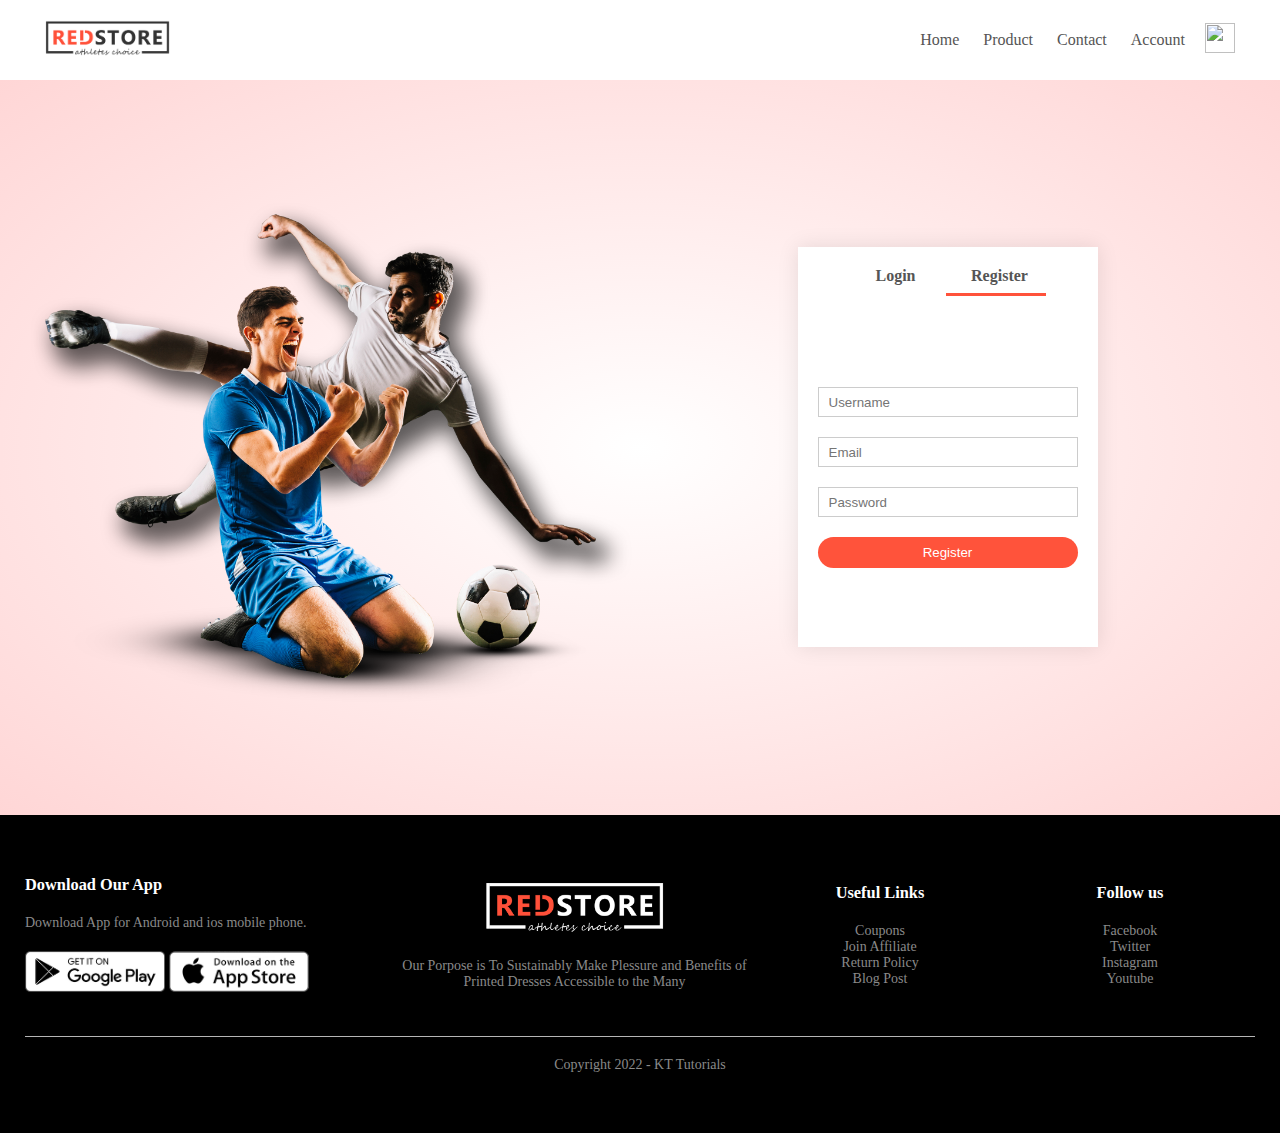
==== accounts.html @ 8f7861d8 "All files added" ====
<!DOCTYPE html>
<html lang="en">
<head>
    <meta charset="UTF-8">
    <meta http-equiv="X-UA-Compatible" content="IE=edge">
    <meta name="viewport" content="width=device-width, initial-scale=1.0">
    <title>ACCOUNT - TRENDSPARY</title>
    <link rel="stylesheet" href="style.css">
    <link rel="stylesheet" href="https://use.fontawesome.com/releases/v5.7.0/css/all.css" integrity="sha384-lZN37f5QGtY3VHgisS14W3ExzMWZxybE1SJSEsQp9S+oqd12jhcu+A56Ebc1zFSJ" crossorigin="anonymous"> 
    <link rel="stylesheet" href="path/to/font-awesome/css/font-awesome.min.css">
</head>
<body>
    <div class="container">
        <div class="navbar">
            <div class="logo">
                <img src="RedStore_Img/images/logo.png" width="125px">
            </div>
            <nav>
                <ul id="MenuItems">
                    <li><a href="index.html">Home</a></li>
                    <li><a href="products.html">Product</a></li>
                    <li><a href="contact.html">Contact</a></li>
                    <li><a href="accounts.html">Account</a></li>
                </ul>
            </nav>
            <a href="cart.html"><img src="RedStore_img/images/cart.png" width="30px" height="30px"></a>
            <img src="RedStore_img/images/menu.png" class="menu-icon"
            onclick = "menutoggle()">
        </div>
    </div>

    <!----account page---->

    <div class="account-page">
        <div class="container">
            <div class="row">
                <div class="col-2">
                    <img src="RedStore_Img/images/image1.png" width="100%">
                </div>

                <div class="col-2">
                    <div class="form-container">
                        <div class="form-btn">
                            <span onclick="login()">Login</span>
                            <span onclick="register()">Register</span>
                            <hr id="Indicator">
                        </div>
                        <form id="LoginForm">
                            <input type="text" placeholder="Username">
                            <input type="password" placeholder="Password">
                            <button type="submit" class="btn">Login</button>
                            <a href="">Forgot password</a>
                        </form>
                        <form id="RegForm">
                            <input type="text" placeholder="Username">
                            <input type="email" placeholder="Email">
                            <input type="password" placeholder="Password">
                            <button type="submit" class="btn">Register</button>
                        </form>
                    </div>
                </div>
            </div>
        </div>
    </div>

<!-------Footer------->

    <div class="footer">
        <div class="container">
            <div class="row">
                <div class="footer-col-1">
                    <h3>Download Our App</h3>
                    <p>Download App for Android and ios mobile phone.</p>
                    <div class="app-logo">
                        <img src="RedStore_Img/images/play-store.png">
                        <img src="RedStore_Img/images/app-store.png">
                    </div>
                </div>
                <div class="footer-col-2">
                    <img src="RedStore_Img/images/logo-white.png">
                    <p>Our Porpose is To Sustainably Make Plessure and Benefits of Printed Dresses Accessible to the Many</p>
                </div>
                <div class="footer-col-3">
                    <h3>Useful Links</h3>
                    <ul>
                        <li>Coupons</li>
                        <li>Join Affiliate</li>
                        <li>Return Policy</li>
                        <li>Blog Post</li>
                    </ul>
                </div>
                <div class="footer-col-4">
                    <h3>Follow us</h3>
                    <ul>
                        <li>Facebook</li>
                        <li>Twitter</li>
                        <li>Instagram</li>
                        <li>Youtube</li>
                    </ul>
                </div>    
            </div>
            <hr>
            <p class="copyright">Copyright 2022 - KT Tutorials</p>
        </div>
    </div>


    <!------js for toggle menu------>

    <script>
        var MenuItems = document.getElementById("MenuItems");

        MenuItems.style.maxHeight = "0px";

        function menutoggle(){
            if(MenuItems.style.maxHeight == "0px")
            {
                MenuItems.style.maxHeight = "200px";
            }
            else{
                MenuItems.style.maxHeight = "0px";
            }
        }
    </script>

        <!------js for toggle form------>

    <script>

        var LoginForm = document.getElementById("LoginForm");
        var RegForm = document.getElementById("RegForm");
        var Indicator = document.getElementById("Indicator");

        function register(){
            RegForm.style.transform = "translateX(0px)";
            LoginForm.style.transform = "translateX(0px)";
            Indicator.style.transform = "translateX(100px)";
        }
        function login(){
            RegForm.style.transform = "translateX(300px)";
            LoginForm.style.transform = "translateX(300px)";
            Indicator.style.transform = "translateX(0px)";
        }

    </script>
</body>
</html>
---- style.css ----
*{
    margin: 0;
    padding: 0;
    box-sizing: border-box;
}
.navbar{
    display: flex;
    align-items: center;
    padding: 20px;
}
nav{
    flex: 1;
    text-align: right;
}
nav ul{
    display: inline-block;
    list-style-type: none;
}
nav ul li{
    display: inline-block;
    margin-right: 20px;
}
a{
    text-decoration: none;
    color: #555;
}
p{
    color: #555;
}
.container{
    max-width: 1300px;
    margin: auto;
    padding-left: 25px;
    padding-right: 25px;
}

.row{
    display: flex;
    align-items: center;
    flex-wrap: wrap;
    justify-content: space-around;
}
.col-2{
    flex-basis: 50%;
    min-width: 300px;
}
.col-2 img{
    max-width: 100%;
    padding: 50px 0;
}
.col-2 h1{
    font-size: 50px;
    line-height: 60px;
    margin: 25px 0;
}
.btn{
    display: inline-block;
    background: #ff533b;
    color: #fff;
    padding: 8px 30px;
    margin: 30px 0;
    border-radius: 30px;
    transition: 0.5s;
}
.btn:hover{
    background: #563434;
}

.header{
    background: radial-gradient(#fff,#ffd6d6);
}
.header .row{
    margin-top: 70px;
}

.catagories{
    margin: 70px;
}
.col-3{
    flex-basis: 30%;
    min-width: 250px;
    margin-bottom: 30px;
}
.col-3 img{
    width: 100%;
}
.small-container{
    max-width: 1080px;
    margin: auto;
    padding-left: 25px;
    padding-right: 25px;
}

.col-4{
    flex-basis: 25%;
    padding: 10px;
    min-width: 200px;
    margin-bottom: 50px;
    cursor: pointer;
    transition: 0.5s;
}
.col-4 img{
    width: 100%;
}
.title{
    text-align: center;
    position: relative;
    margin: 0 auto 80px;
    line-height: 60px;
}
.title::after{
    content: '';
    background: #ff523b;
    width: 80px;
    height: 5px;
    border-radius: 5px;
    position: absolute;
    bottom: 0;
    left: 50%;
    transform: translateX(-50%);
}
h4{
    font-weight: normal
}
.col-4 p{
    font-size: 14px;
}
.rating{
    color: #ff523b;
}
.col-4:hover{
    transform: translateY(-40px);
}

/*-----offers-----*/

.offer{
    background: radial-gradient(#fff,#ffd6d6);
    margin-top: 80px;
    padding: 30px 0;
}
.col-2 .offer-img{
    padding: 50px;
}

/*----testimonials----*/

.testimonials{
    padding-top: 100px;

}
.testimonials .col-3{
    text-align: center;
    padding: 40px 20px;
    
    cursor: pointer;
    transition: 0.5s;
}
.testimonials .col-3 img{
    width: 50px;
    margin-top: 20px;
    border-radius: 50%;
}
.testimonials .col-3:hover{
    transform: translateY(-10px);
    box-shadow: 0 0 20px 0px rgba(0, 0, 0, 0.1);
}
.fa.fa-quote-left{
    font-size: 24px;
    color: #ff523b;
}
.col-3 p{
    margin: 12px 0;
}

/*------footer-----*/

.footer{
    background: #000;
    color: #8a8a8a;
    font-size: 14px;
    padding: 60px 0;
}
.footer p{
    color: #8a8a8a;
}
.footer h3{
    color: #fff;
    margin-bottom: 20px;
}
.footer-col-1, .footer-col-2, .footer-col-3, .footer-col-4{
    min-width: 250px;
    margin-bottom: 20px;
}
.footer-col-1{
    flex-basis: 30%;
}
.footer-col-2{
    flex: 1;
    text-align: center;
}
.footer-col-2 img{
    width: 180px;
    margin-bottom: 20px;
}
.footer-col-3, .footer-col-4{
    flex-basis: 12%;
    text-align: center;
}
ul{
    list-style-type: none;
}
.app-logo{
    margin-top: 20px;
}
.app-logo img{
    width: 140px;
}
.footer hr{
    border: none;
    background: #b5b5b5;
    height: 1px;
    margin: 20px 0;
}
.copyright{
    text-align: center;
}

.menu-icon{
    width: 28px;
    margin-left: 20px;
    display: none;
}

/*-------media query for menu-------*/

@media only screen and (max-width: 800px){
    nav ul{
        position: absolute;
        top: 70px;
        left: 0;
        background: #333;
        width: 100%;
        overflow: hidden;
        transition: 0.5s;
    }
    nav ul li{
        display: block;
        margin-right: 50px;
        margin-top: 10px;
        margin-bottom: 10px;

    }
    nav ul li a{
        color: white;
    }
    .menu-icon{
        display: block;
        cursor: pointer;
    }
    
}

/*----all products page----*/

.row-2{
    justify-content: space-between;
    margin: 100px auto 50px;
}
select{
    border: 1px solid #ff523b;
    padding: 5px;
}
select:focus{
    outline: none;
}
.page-btn{
    margin: 0 auto 80px;
}
.page-btn span{
    display: inline-block;
    border: 1px solid #ff523b;
    margin-left: 10px;
    width: 40px;
    height: 40px;
    text-align: center;
    line-height: 40px;
    cursor: pointer;
    transition: 0.5s;
}
.page-btn span:hover{
    background: #ff523b;
    color: #fff;
}


/*-------single product detail page-------*/

.single-product{
    margin-top: 60px;
    margin-bottom
    : 30px;
}
.single-product .col-2 img{
    padding: 0;
}
.single-product .col-2{
    padding: 20px;
}
.single-product h4{
    margin: 20px 0;
    font-size: 22px;
    font-weight:  bold;
}
.single-product select{
    display: block;
    padding: 10px;
    margin-top: 20px;
}
.single-product input{
    width: 50px;
    height: 40px;
    padding-left: 10px;
    font-size: 20px;
    margin-right: 10px;
    border: 1px solid #ff523b;
}
input:focus{    
    outline: none;
}

/*----cart items-----*/

.cart-products{
    display: flex;
    padding: 20px;
}
.cart-products img{
    margin-left: -20px;
    margin-right: 50px;
}

.cart-page{
    margin: 80px auto;   
}
table{
    width: 100%;
    border-collapse: collapse;
}
.cart-info{
    display: flex;
    flex-wrap: wrap;
}
th{
    text-align: left;
    padding: 5px;
    color: #fff;
    background: #ff523b;
    font-weight: normal;
}
td{
    padding: 10px 5px;
}
td input{
    width: 40px;
    height: 30px;
    padding: 5px;
}
td i{
    color: #ff523b;
    font-size: 12px
}
td img{
    width: 80px;
    height: 80px;
    margin-right: 10px;
}
.total-price{
    display: flex;
    justify-content: flex-end;
}

.total-price table{
    border-top: 3px solid #ff523b;
    width: 100%;
    max-width: 380px;
}
td:last-child{
    text-align: right;
}
th:last-child{
    text-align: right;
}

/*----------account page---------*/

.account-page{
    padding: 50px 0;
    background: radial-gradient(#fff,#ffd6d6);
}
.form-container{
    background: white;
    width: 300px ;
    height: 400px;
    position: relative;
    text-align: center;
    padding: 20px 0;
    margin: auto;
    box-shadow: 0 0 20px 0px rgba(0, 0, 0, 0.1);
    overflow: hidden;
}
.form-container span{
    font-weight: bold;
    padding: 0 10px;
    width: 100px;
    color: #555;
    cursor: pointer;
    display: inline-block;
}
.form-btn{
    display: inline-block;
}
.form-container form{
    max-width: 300px;
    padding: 0 20px;
    position: absolute;
    top: 130px;
    transition: 1s;
}
form input{
    height: 30px;
    width: 100%;
    margin: 10px 0;
    padding: 0 10px;
    border: 1px solid #ccc;
}
form .btn{
    width: 100%;
    border: none;
    cursor: pointer;
    margin: 10px 0;
}
form .btn:focus{
    outline: none;
}
#LoginForm{
    left: -300px;
}
#RegForm{
    left: 0;
}
form a{
    font-size: 12px;
}
#Indicator{
    width: 100px;
    border: none;
    background: #ff523b;
    height: 3px;
    margin-top: 8px;
    transform: translateX(100px);
    transition: 1s;
}

/*---contact us page -----*/

.location{
    width: 80%;
    margin: auto;
    padding: 80px 0;
}

.location iframe{
    width: 100%;
}
.contact-us{
    width: 80%;
    margin: auto;
}
.contact-col{
    flex-basis: 48%;
    margin-bottom: 30px;
}
.contact-col div{
    display:flex ;
    align-items: center;
    margin-bottom: 40px ;
}
.contact-col div .fas{
    font-size: 28px;
    color: #f44336;
    margin: 10px;
    margin-right: 30px;
}
.contact-col div p{
    padding: 0;
}
.contact-col div h5{
    font-size: 20px;
    margin-bottom: 5px;
    color: #555;
    font-weight: 400;
}
.contact-col input, .contact-col textarea{
    width: 100%;
    padding: 15px;
    margin-bottom: 17px;
    outline: none;
    border: 1px solid #ccc;
    box-sizing: border-box;
    background: #f0f0f0;
}
.contact-title{
    font-size: 30px;
    margin-bottom: 1px;
}











/*-------media query for less than 600px screen size-------*/

@media only screen and (max-width: 600px){
    .row{
        text-align: center;
    }
    .col-2, .col-3, .col-4{
        flex-basis: 100%;
    }
    .cart-info p{
        display: none;
    }
}
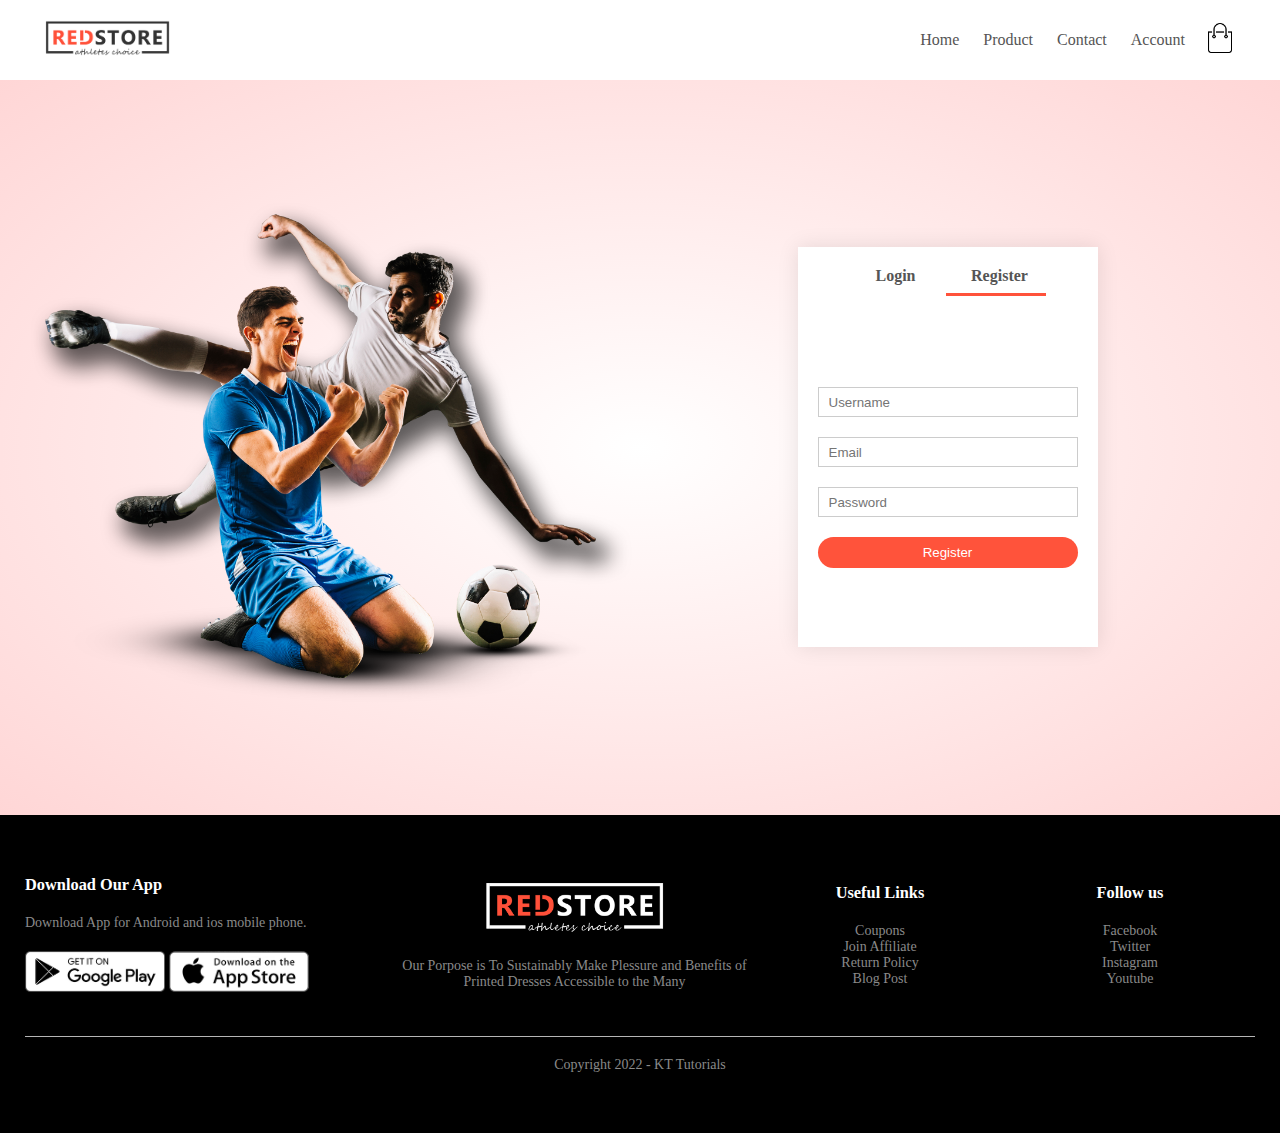
==== commit 55d5d8eb: "commit" ====
--- a/accounts.html
+++ b/accounts.html
@@ -23,8 +23,8 @@
                     <li><a href="accounts.html">Account</a></li>
                 </ul>
             </nav>
-            <a href="cart.html"><img src="RedStore_img/images/cart.png" width="30px" height="30px"></a>
-            <img src="RedStore_img/images/menu.png" class="menu-icon"
+            <a href="cart.html"><img src="RedStore_Img/images/cart.png" width="30px" height="30px"></a>
+            <img src="RedStore_Img/images/menu.png" class="menu-icon"
             onclick = "menutoggle()">
         </div>
     </div>
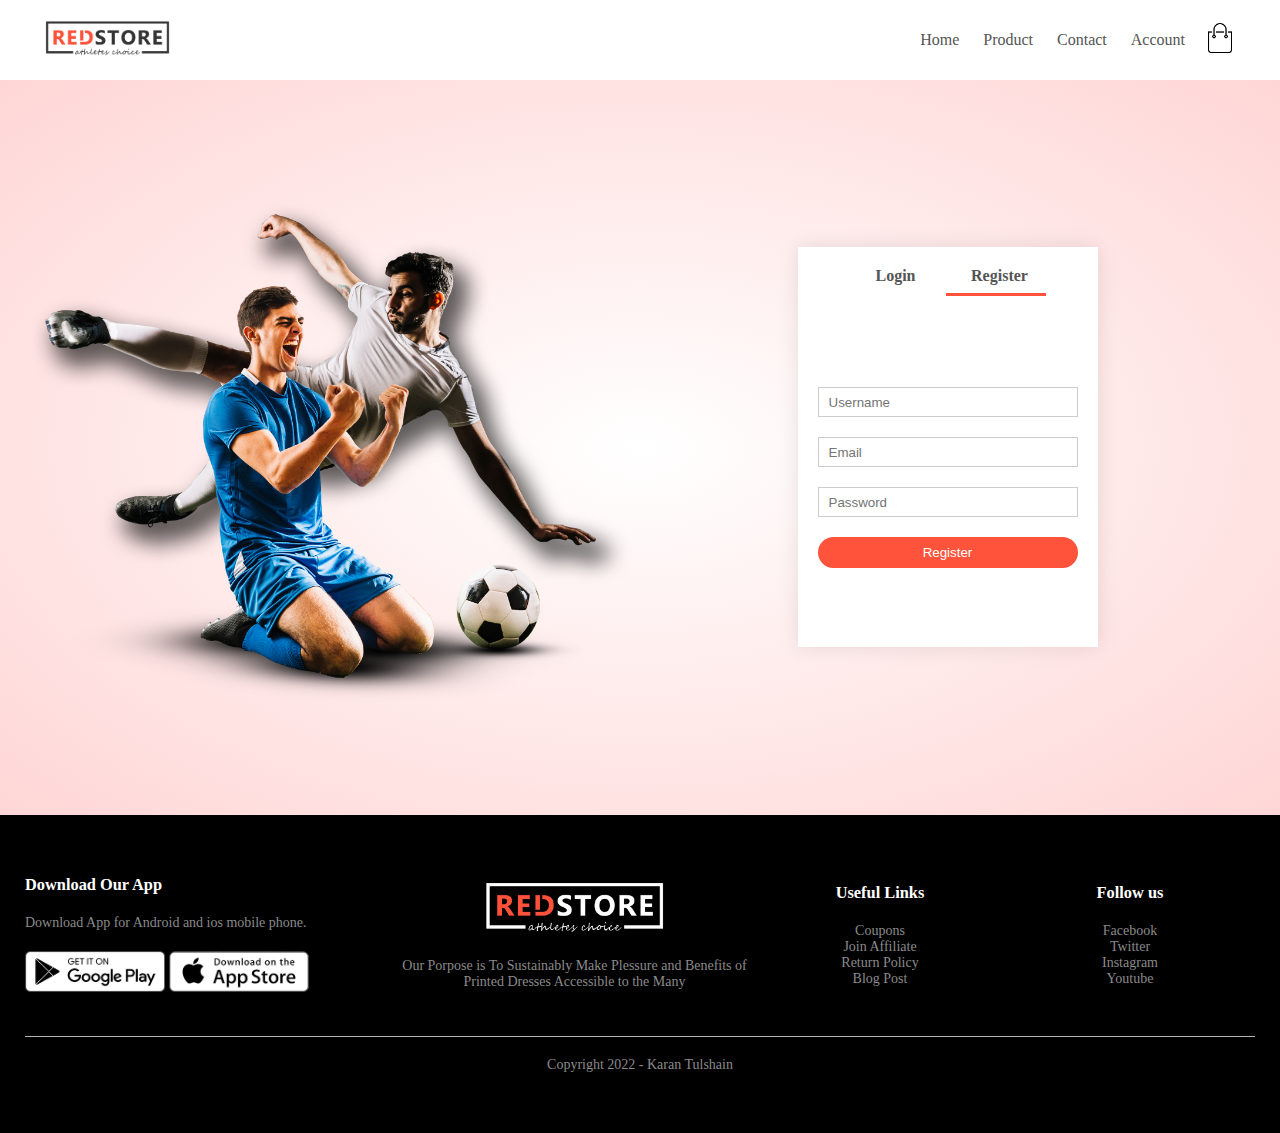
==== commit c1716d58: "commit" ====
--- a/accounts.html
+++ b/accounts.html
@@ -100,7 +100,7 @@
                 </div>    
             </div>
             <hr>
-            <p class="copyright">Copyright 2022 - KT Tutorials</p>
+            <p class="copyright">Copyright 2022 - Karan Tulshain</p>
         </div>
     </div>
 
